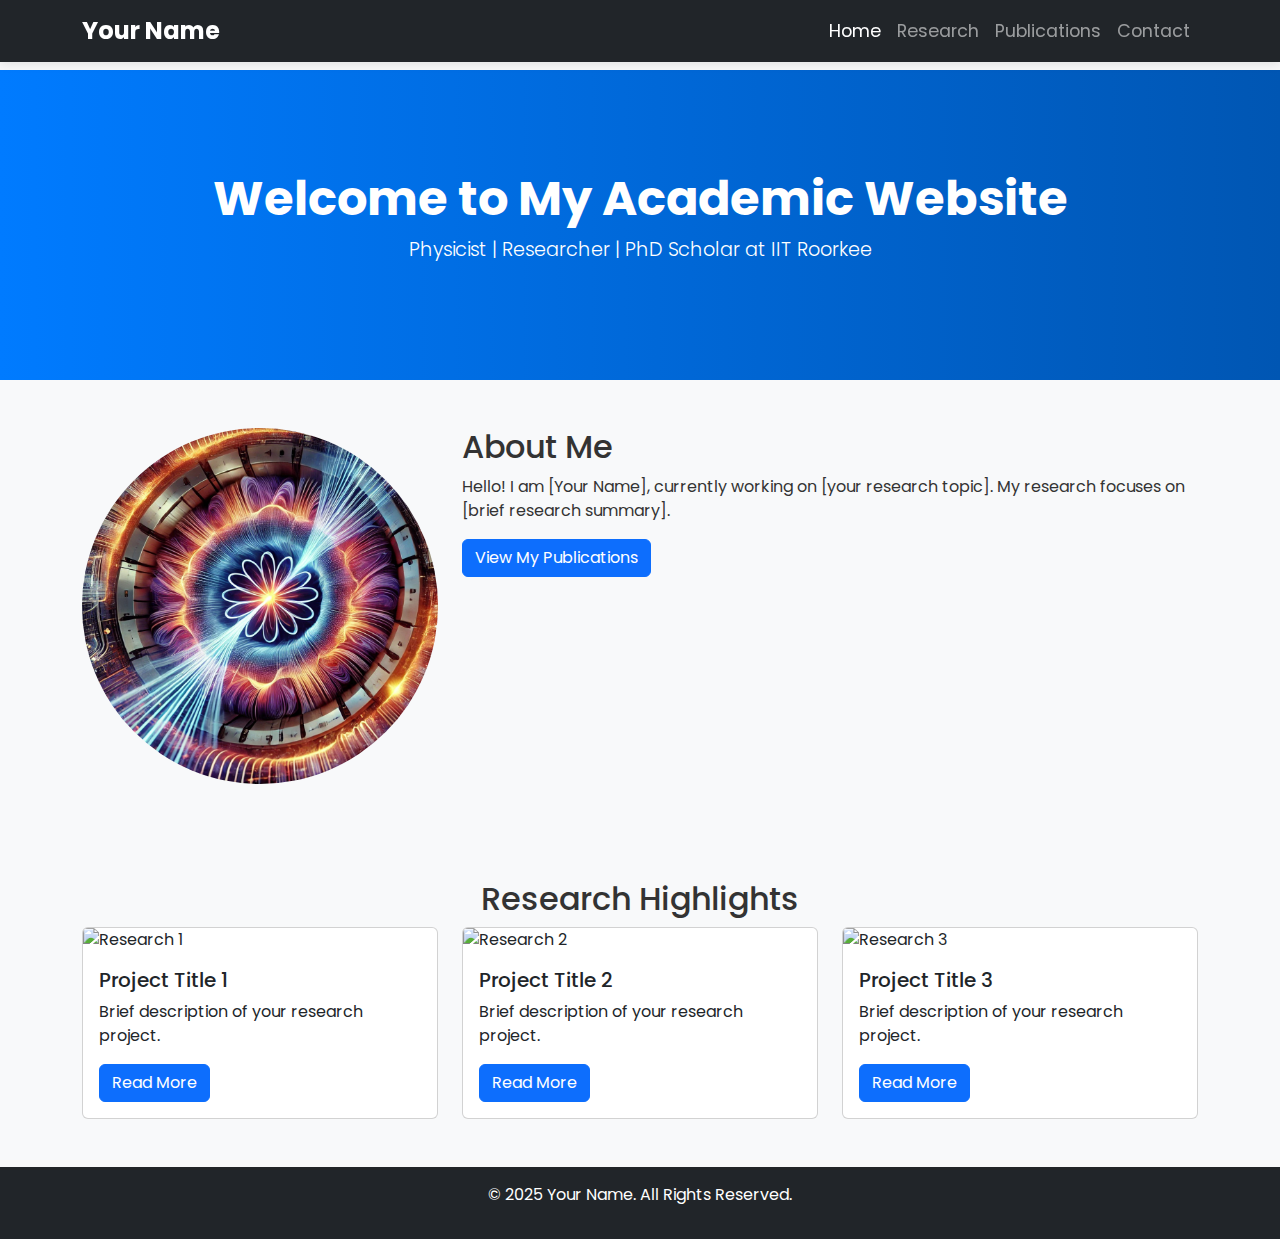
==== index.html @ c8539365 "uploaded people.html" ====
<!DOCTYPE html>
<html lang="en">
<head>
    <meta charset="UTF-8">
    <meta name="viewport" content="width=device-width, initial-scale=1.0">
    <title>Your Name - Home</title>
    <link rel="stylesheet" href="https://cdn.jsdelivr.net/npm/bootstrap@5.3.0/dist/css/bootstrap.min.css">
    <link rel="stylesheet" href="styles.css">
    <link href="https://fonts.googleapis.com/css2?family=Poppins:wght@300;400;600&display=swap" rel="stylesheet">
</head>
<body>

    <!-- Navigation Bar -->
    <nav class="navbar navbar-expand-lg navbar-dark bg-dark fixed-top">
        <div class="container">
            <a class="navbar-brand" href="index.html">Your Name</a>
            <button class="navbar-toggler" type="button" data-bs-toggle="collapse" data-bs-target="#navbarNav">
                <span class="navbar-toggler-icon"></span>
            </button>
            <div class="collapse navbar-collapse" id="navbarNav">
                <ul class="navbar-nav ms-auto">
                    <li class="nav-item"><a class="nav-link" href="index.html">Home</a></li>
                    <li class="nav-item"><a class="nav-link" href="research.html">Research</a></li>
                    <li class="nav-item"><a class="nav-link" href="publications.html">Publications</a></li>
                    <li class="nav-item"><a class="nav-link" href="contact.html">Contact</a></li>
                </ul>
            </div>
        </div>
    </nav>

    <!-- Hero Section -->
    <header class="hero-section text-center text-white">
        <div class="container">
            <h1>Welcome to My Academic Website</h1>
            <p class="lead">Physicist | Researcher | PhD Scholar at IIT Roorkee</p>
        </div>
    </header>
    

    <!-- About Me Section -->
    <section class="container my-5">
        <div class="row">
            <div class="col-md-4">
                <img src="accelerator_physics_art.jpg" class="img-fluid rounded-circle" alt="Your Photo">
            </div>
            <div class="col-md-8">
                <h2>About Me</h2>
                <p>Hello! I am [Your Name], currently working on [your research topic]. My research focuses on [brief research summary].</p>
                <a href="publications.html" class="btn btn-primary">View My Publications</a>
            </div>
        </div>
    </section>

    <!-- Research Highlights -->
    <section class="bg-light py-5">
        <div class="container">
            <h2 class="text-center">Research Highlights</h2>
            <div class="row">
                <div class="col-md-4">
                    <div class="card">
                        <img src="research1.jpg" class="card-img-top" alt="Research 1">
                        <div class="card-body">
                            <h5 class="card-title">Project Title 1</h5>
                            <p class="card-text">Brief description of your research project.</p>
                            <a href="research.html" class="btn btn-primary">Read More</a>
                        </div>
                    </div>
                </div>
                <div class="col-md-4">
                    <div class="card">
                        <img src="research2.jpg" class="card-img-top" alt="Research 2">
                        <div class="card-body">
                            <h5 class="card-title">Project Title 2</h5>
                            <p class="card-text">Brief description of your research project.</p>
                            <a href="research.html" class="btn btn-primary">Read More</a>
                        </div>
                    </div>
                </div>
                <div class="col-md-4">
                    <div class="card">
                        <img src="research3.jpg" class="card-img-top" alt="Research 3">
                        <div class="card-body">
                            <h5 class="card-title">Project Title 3</h5>
                            <p class="card-text">Brief description of your research project.</p>
                            <a href="research.html" class="btn btn-primary">Read More</a>
                        </div>
                    </div>
                </div>
            </div>
        </div>
    </section>

    <!-- Footer -->
    <footer class="bg-dark text-white text-center py-3">
        <p>&copy; 2025 Your Name. All Rights Reserved.</p>
    </footer>

    <script src="https://cdn.jsdelivr.net/npm/bootstrap@5.3.0/dist/js/bootstrap.bundle.min.js"></script>
</body>

<script>
    document.addEventListener("DOMContentLoaded", function () {
        let currentPath = window.location.pathname.split("/").pop(); // Get current page filename
        if (currentPath === "") currentPath = "index.html"; // Default to home page
    
        document.querySelectorAll(".nav-link").forEach(link => {
            if (link.getAttribute("href") === currentPath) {
                link.classList.add("active");
            } else {
                link.classList.remove("active");
            }
        });
    });
</script>
    

</html>
---- styles.css ----
/* General Styles */
body {
    padding-top: 70px; /* Prevents navbar from overlapping content */
    font-family: 'Poppins', sans-serif;  /* Use a professional-looking font */
    background-color: #f8f9fa; /* Light gray background */
    color: #333; /* Dark gray text for readability */
}

/* Navbar Customization */
.navbar {
    box-shadow: 0 2px 10px rgba(0, 0, 0, 0.1); /* Add shadow for a floating effect */
}

.navbar-brand {
    font-weight: bold;
    font-size: 1.5rem;
}

.navbar-nav .nav-link {
    font-size: 1.1rem;
    padding: 10px 15px;
}

.navbar-nav .nav-link:hover {
    color: #007bff !important; /* Highlight on hover */
}

/* Header Section */
header {
    background: linear-gradient(to right, #007bff, #0056b3); /* Gradient for modern look */
    color: white;
    padding: 60px 0;
}

header h1 {
    font-size: 2.5rem;
    font-weight: bold;
}

/* Contact Form Customization */
form {
    background: white;
    padding: 20px;
    border-radius: 10px;
    box-shadow: 0 0 10px rgba(0, 0, 0, 0.1);
}

form .btn {
    background-color: #007bff;
    border: none;
}

form .btn:hover {
    background-color: #0056b3;
}

/* Footer */
footer {
    background-color: #222;
    color: white;
    padding: 15px 0;
}

.hero-section {
    background: linear-gradient(to right, #007bff, #0056b3); /* Blue gradient */
    padding: 100px 0;
}

.hero-section h1 {
    font-size: 3rem;
    font-weight: bold;
}

.hero-section p {
    font-size: 1.2rem;
    font-weight: 300;
}

form.container {
    max-width: 500px;
    margin: 50px auto;
}
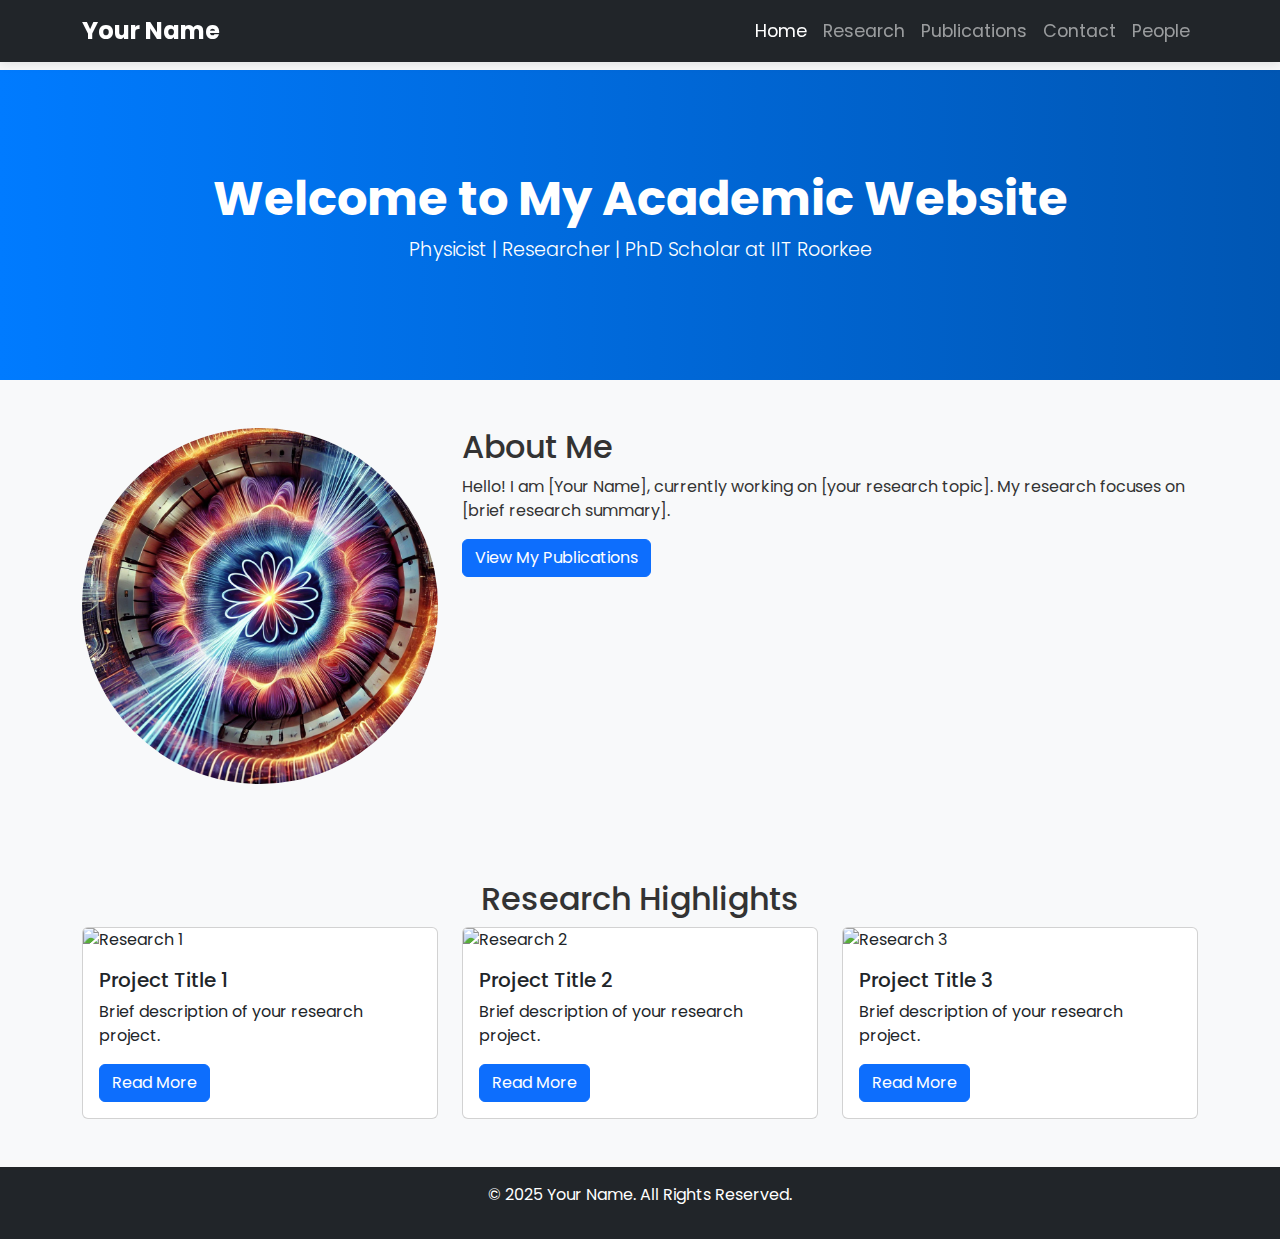
==== commit f5318824: "Added People page" ====
--- a/index.html
+++ b/index.html
@@ -23,6 +23,7 @@
                     <li class="nav-item"><a class="nav-link" href="research.html">Research</a></li>
                     <li class="nav-item"><a class="nav-link" href="publications.html">Publications</a></li>
                     <li class="nav-item"><a class="nav-link" href="contact.html">Contact</a></li>
+                    <li class="nav-item"><a class="nav-link" href="people.html">People</a></li>
                 </ul>
             </div>
         </div>
